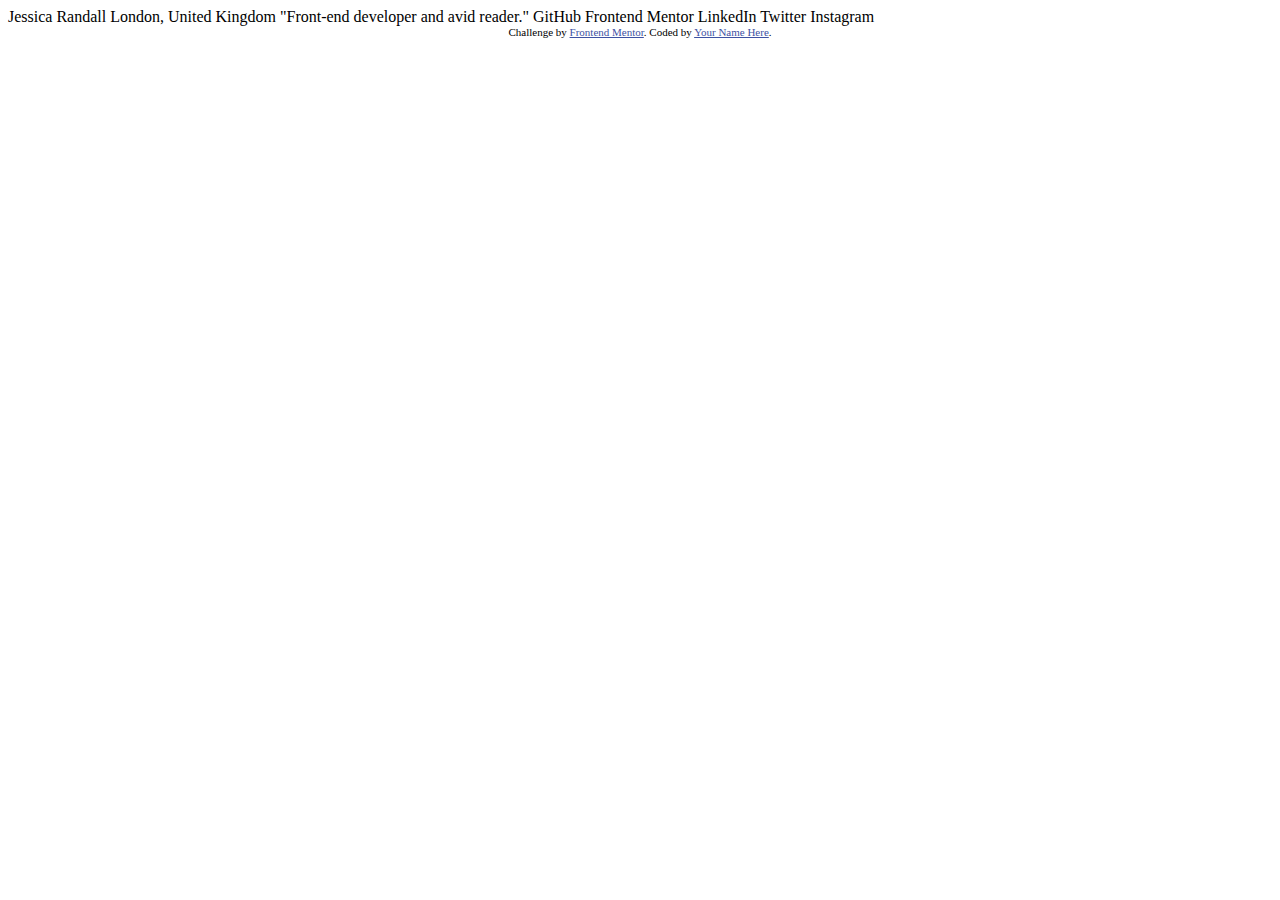
==== social-links-profile-main/social-links-profile-main/index.html @ a07213d8 "Frontend Mentor Repository was added" ====
<!DOCTYPE html>
<html lang="en">
<head>
  <meta charset="UTF-8">
  <meta name="viewport" content="width=device-width, initial-scale=1.0"> <!-- displays site properly based on user's device -->

  <link rel="icon" type="image/png" sizes="32x32" href="./assets/images/favicon-32x32.png">
  
  <title>Frontend Mentor | Social links profile</title>

  <!-- Feel free to remove these styles or customise in your own stylesheet 👍 -->
  <style>
    .attribution { font-size: 11px; text-align: center; }
    .attribution a { color: hsl(228, 45%, 44%); }
  </style>
</head>
<body>

  Jessica Randall
  London, United Kingdom
  "Front-end developer and avid reader."

  GitHub
  Frontend Mentor
  LinkedIn
  Twitter
  Instagram
  
  <div class="attribution">
    Challenge by <a href="https://www.frontendmentor.io?ref=challenge" target="_blank">Frontend Mentor</a>. 
    Coded by <a href="#">Your Name Here</a>.
  </div>
</body>
</html>
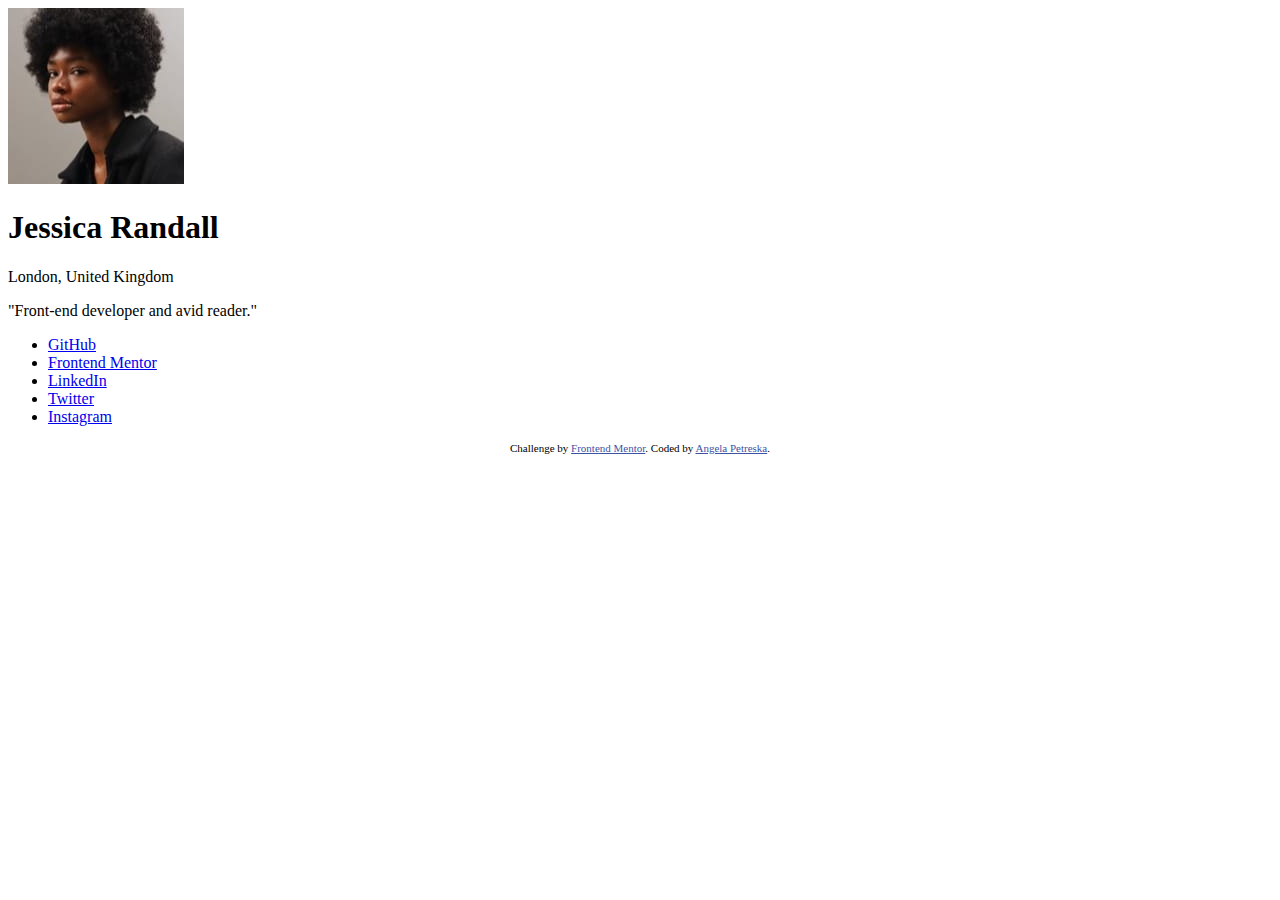
==== commit bf55cdfa: "index.html was edited" ====
--- a/social-links-profile-main/social-links-profile-main/index.html
+++ b/social-links-profile-main/social-links-profile-main/index.html
@@ -2,33 +2,33 @@
 <html lang="en">
 <head>
   <meta charset="UTF-8">
-  <meta name="viewport" content="width=device-width, initial-scale=1.0"> <!-- displays site properly based on user's device -->
+  <meta name="viewport" content="width=device-width, initial-scale=1.0">
 
   <link rel="icon" type="image/png" sizes="32x32" href="./assets/images/favicon-32x32.png">
-  
+  <link rel="stylesheet" href="./styles.css">
   <title>Frontend Mentor | Social links profile</title>
-
-  <!-- Feel free to remove these styles or customise in your own stylesheet 👍 -->
-  <style>
-    .attribution { font-size: 11px; text-align: center; }
-    .attribution a { color: hsl(228, 45%, 44%); }
-  </style>
 </head>
 <body>
-
-  Jessica Randall
-  London, United Kingdom
-  "Front-end developer and avid reader."
-
-  GitHub
-  Frontend Mentor
-  LinkedIn
-  Twitter
-  Instagram
-  
-  <div class="attribution">
-    Challenge by <a href="https://www.frontendmentor.io?ref=challenge" target="_blank">Frontend Mentor</a>. 
-    Coded by <a href="#">Your Name Here</a>.
-  </div>
+  <main class="wrapper">
+    <div class="profile-container">
+      <img src="./assets/images/avatar-jessica.jpeg" alt="user-avatar">
+      <h1 class="user-name">Jessica Randall</h1>
+      <p class="user-location">London, United Kingdom<p>
+      <p class="user-description">"Front-end developer and avid reader."</p>
+    </div>
+    <ul class="social-links">
+      <li><a href="#">GitHub</a></li>
+      <li><a href="#">Frontend Mentor</a></li>
+      <li><a href="#">LinkedIn</a></li>
+      <li><a href="#">Twitter</a></li>
+      <li><a href="#">Instagram</a></li>
+    </ul>
+  </main>
+  <footer>
+    <div class="attribution">
+      Challenge by <a href="https://www.frontendmentor.io?ref=challenge" target="_blank">Frontend Mentor</a>. 
+      Coded by <a href="https://www.frontendmentor.io/profile/AngelaPetreska">Angela Petreska</a>.
+    </div>
+  </footer>
 </body>
 </html>--- a/social-links-profile-main/social-links-profile-main/styles.css
+++ b/social-links-profile-main/social-links-profile-main/styles.css
@@ -0,0 +1,6 @@
+
+
+
+.attribution { font-size: 11px; text-align: center; }
+
+.attribution a { color: hsl(228, 45%, 44%); }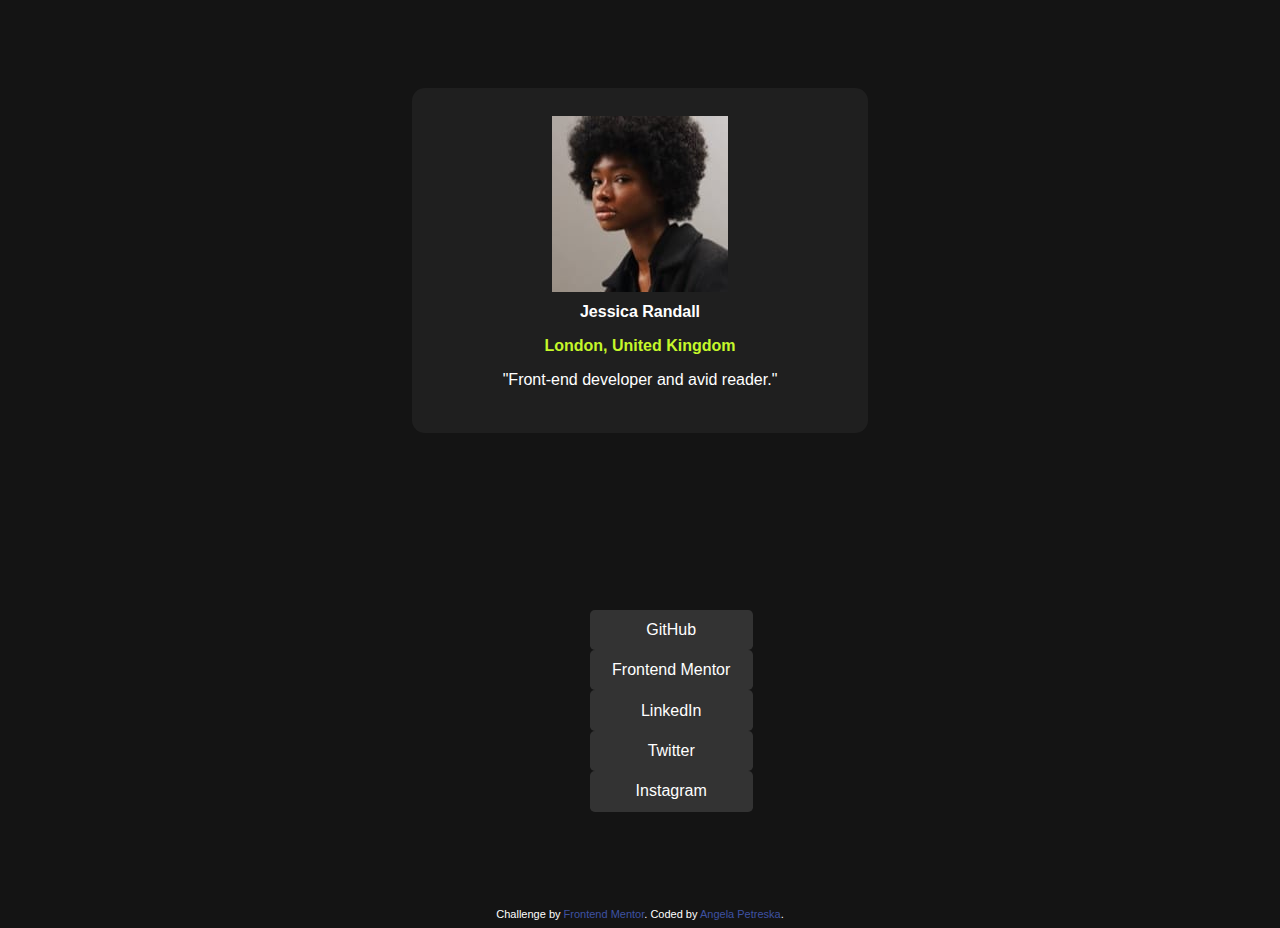
==== commit 25163fec: "styles.css was edited" ====
--- a/social-links-profile-main/social-links-profile-main/index.html
+++ b/social-links-profile-main/social-links-profile-main/index.html
@@ -11,17 +11,17 @@
 <body>
   <main class="wrapper">
     <div class="profile-container">
-      <img src="./assets/images/avatar-jessica.jpeg" alt="user-avatar">
+      <img src="./assets/images/avatar-jessica.jpeg" alt="user-avatar" class="user-image">
       <h1 class="user-name">Jessica Randall</h1>
       <p class="user-location">London, United Kingdom<p>
       <p class="user-description">"Front-end developer and avid reader."</p>
     </div>
     <ul class="social-links">
-      <li><a href="#">GitHub</a></li>
-      <li><a href="#">Frontend Mentor</a></li>
-      <li><a href="#">LinkedIn</a></li>
-      <li><a href="#">Twitter</a></li>
-      <li><a href="#">Instagram</a></li>
+      <li><a href="#" class="list-item">GitHub</a></li>
+      <li><a href="#" class="list-item">Frontend Mentor</a></li>
+      <li><a href="#" class="list-item">LinkedIn</a></li>
+      <li><a href="#" class="list-item">Twitter</a></li>
+      <li><a href="#" class="list-item">Instagram</a></li>
     </ul>
   </main>
   <footer>
--- a/social-links-profile-main/social-links-profile-main/styles.css
+++ b/social-links-profile-main/social-links-profile-main/styles.css
@@ -1,6 +1,112 @@
+:root {
+    --clr-primary-Green: hsl(75, 94%, 57%);
+    --clr-neutral-White: hsl(0, 0%, 100%);
+    --clr-neutral-Grey: hsl(0, 0%, 20%);
+    --clr-neutral-Dark-Grey: hsl(0, 0%, 12%);
+    --clr-neutral-Off-Black: hsl(0, 0%, 8%);
+
+    --ff: 'Inter', sans-serif;
+    --fs-body: .875 rem;
+    --fs-heading: 1.375 rem;
+    --fw-400: 400;
+    --fw-600: 600;
+    --fw-700: 700;
+}
+
+/* reset */
+::before,
+::after{
+    margin: 0;
+    padding: 0;
+    box-sizing: border-box;
+}
+
+h1 {
+    line-height: 1.1rem;
+}
+
+ul li {
+    list-style-type: none;
+}
+
+img {
+    display: block;
+    max-width: 100%;
+    margin-inline: auto;
+    font-style: italic;
+    color: var(--clr-primary-Green);
+}
+
+a {
+    color: var(--clr-neutral-White);
+    text-decoration: none;
+}
+
+body {
+    font-family: var(--ff);
+    font-weight: var(--fw-400);
+    font-size: var(--fs-body);
+    text-align: center;
+    color: var(--clr-neutral-White);
+    background-color: var(--clr-neutral-Off-Black);
+}
+
+/* text styles */
+
+.user-name {
+    font-size: var(--fs-heading);
+    font-weight: var(--fw-600);
+}
+
+.user-location {
+    color: var(--clr-primary-Green);
+    font-weight: var(--fw-600);
+}
+
+.list-item {
+    display: block;
+    width: 100%;
+    text-align: center;
+    padding: .7rem;
+    border-radius: .3rem;
+    background-color: var(--clr-neutral-Grey);
+    transition: background-color .3s ease, color .3s ease;
+
+}
+
+.list-item:hover {
+    color: var(--clr-neutral-Off-Black);
+    background-color: var(--clr-primary-Green);
+}
+
+/* layout styles */
+.wrapper {
+    display: grid;
+    place-items: center;
+    min-height: 100dvh;
+}
+
+.profile-container {
+    width: 25em;
+    padding: 1.75rem;
+    border-radius: .8rem;
+    background-color: var(--clr-neutral-Dark-Grey);
+}
+
+.social-links * * * {
+    margin-top: .75rem;
+}
+
+/* general styles */
 
 
 
-.attribution { font-size: 11px; text-align: center; }
 
-.attribution a { color: hsl(228, 45%, 44%); }+.attribution { 
+    font-size: 11px ;
+    text-align: center; 
+}
+
+.attribution a { 
+    color: hsl(228, 45%, 44%); 
+}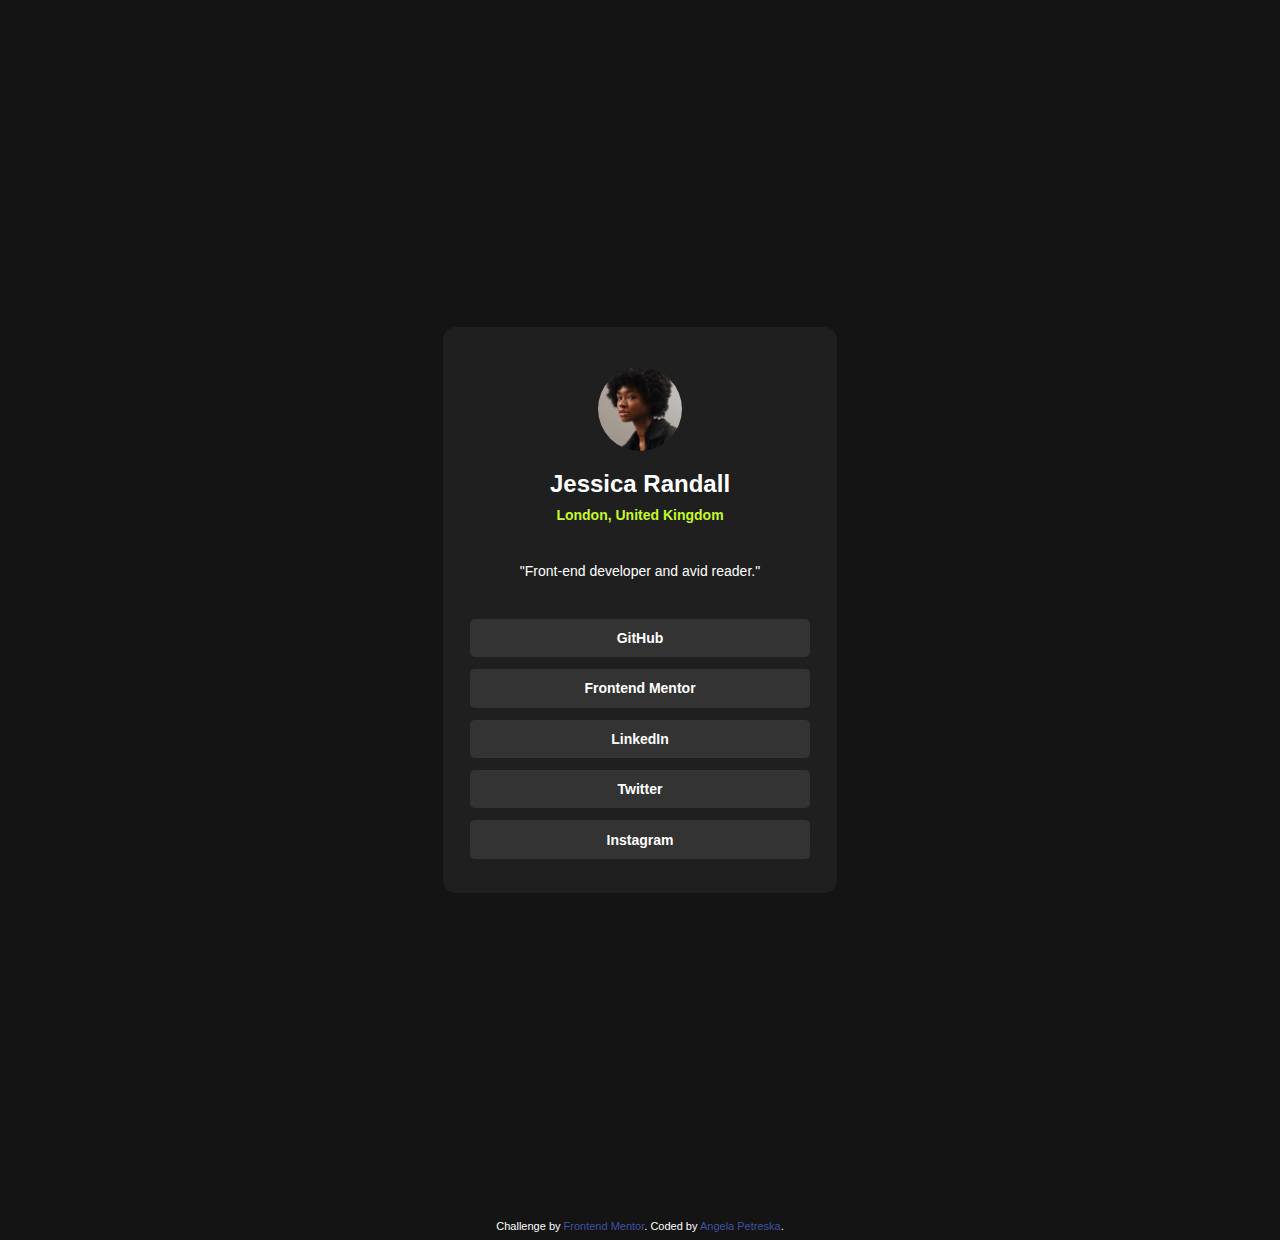
==== commit f504cda9: "styles.css was edited" ====
--- a/social-links-profile-main/social-links-profile-main/index.html
+++ b/social-links-profile-main/social-links-profile-main/index.html
@@ -15,14 +15,14 @@
       <h1 class="user-name">Jessica Randall</h1>
       <p class="user-location">London, United Kingdom<p>
       <p class="user-description">"Front-end developer and avid reader."</p>
+      <ul class="social-links">
+        <li><a href="#" class="list-item">GitHub</a></li>
+        <li><a href="#" class="list-item">Frontend Mentor</a></li>
+        <li><a href="#" class="list-item">LinkedIn</a></li>
+        <li><a href="#" class="list-item">Twitter</a></li>
+        <li><a href="#" class="list-item">Instagram</a></li>
+      </ul>
     </div>
-    <ul class="social-links">
-      <li><a href="#" class="list-item">GitHub</a></li>
-      <li><a href="#" class="list-item">Frontend Mentor</a></li>
-      <li><a href="#" class="list-item">LinkedIn</a></li>
-      <li><a href="#" class="list-item">Twitter</a></li>
-      <li><a href="#" class="list-item">Instagram</a></li>
-    </ul>
   </main>
   <footer>
     <div class="attribution">
--- a/social-links-profile-main/social-links-profile-main/styles.css
+++ b/social-links-profile-main/social-links-profile-main/styles.css
@@ -4,21 +4,7 @@
     --clr-neutral-Grey: hsl(0, 0%, 20%);
     --clr-neutral-Dark-Grey: hsl(0, 0%, 12%);
     --clr-neutral-Off-Black: hsl(0, 0%, 8%);
-
     --ff: 'Inter', sans-serif;
-    --fs-body: .875 rem;
-    --fs-heading: 1.375 rem;
-    --fw-400: 400;
-    --fw-600: 600;
-    --fw-700: 700;
-}
-
-/* reset */
-::before,
-::after{
-    margin: 0;
-    padding: 0;
-    box-sizing: border-box;
 }
 
 h1 {
@@ -44,8 +30,8 @@
 
 body {
     font-family: var(--ff);
-    font-weight: var(--fw-400);
-    font-size: var(--fs-body);
+    font-weight: 400;
+    font-size: 0.875rem;
     text-align: center;
     color: var(--clr-neutral-White);
     background-color: var(--clr-neutral-Off-Black);
@@ -54,24 +40,30 @@
 /* text styles */
 
 .user-name {
-    font-size: var(--fs-heading);
-    font-weight: var(--fw-600);
+    font-size: 1.5rem;
+    font-weight: 600;
+    margin-bottom: .5rem;
 }
 
 .user-location {
     color: var(--clr-primary-Green);
-    font-weight: var(--fw-600);
+    font-weight: 600;
+    margin-bottom: 1.25rem;
+}
+
+.user-description {
+    margin-top: 2.5rem;
+    font-size: 0.875rem;
 }
 
 .list-item {
-    display: block;
-    width: 100%;
+    display: inline-block;
+    width: 90%;
     text-align: center;
     padding: .7rem;
     border-radius: .3rem;
     background-color: var(--clr-neutral-Grey);
     transition: background-color .3s ease, color .3s ease;
-
 }
 
 .list-item:hover {
@@ -84,23 +76,35 @@
     display: grid;
     place-items: center;
     min-height: 100dvh;
+    margin: 10rem;
 }
 
 .profile-container {
-    width: 25em;
-    padding: 1.75rem;
+    width: 40%;
+    padding: 0.5rem;
     border-radius: .8rem;
     background-color: var(--clr-neutral-Dark-Grey);
 }
 
-.social-links * * * {
-    margin-top: .75rem;
+.social-links {
+    margin-top: 1.5rem;
+    padding: 0.5rem;
+    font-weight: 600;
+}
+
+.social-links li {
+    margin-top: .25rem;
+    padding: 0.25rem;
 }
 
 /* general styles */
 
-
-
+.user-image {
+    width: 6em;
+    margin-bottom: 1.5rem;
+    margin-top: 2rem;
+    border-radius: 50%; 
+}
 
 .attribution { 
     font-size: 11px ;
@@ -109,4 +113,4 @@
 
 .attribution a { 
     color: hsl(228, 45%, 44%); 
-}+}
